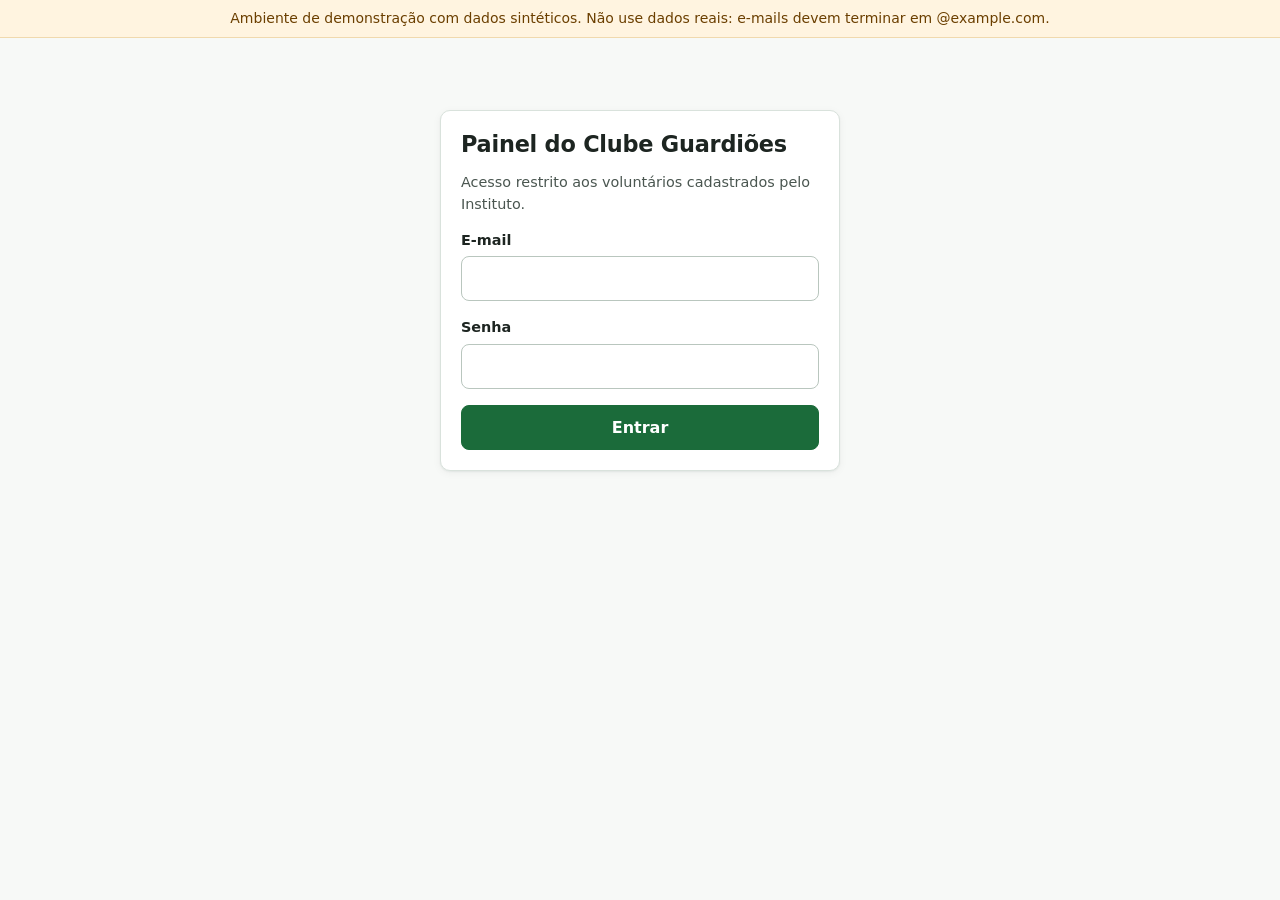
==== web/painel.html @ fb6e2ae9 "MVP funcional do Clube Guardiões do Começo Banco (Supabase), interface (adesão e painel), dados sint" ====
<!doctype html>
<html lang="pt-BR">
<head>
<meta charset="utf-8">
<meta name="viewport" content="width=device-width, initial-scale=1">
<title>Painel do Clube | Instituto Ebenézer</title>
<link rel="icon" href="data:image/svg+xml,%3Csvg xmlns=%22http://www.w3.org/2000/svg%22 viewBox=%220 0 32 32%22%3E%3Ccircle cx=%2216%22 cy=%2216%22 r=%2216%22 fill=%22%231b6b3a%22/%3E%3Cpath d=%22M16 8c-4 4-6 7-6 10a6 6 0 0 0 12 0c0-3-2-6-6-10z%22 fill=%22%23fff%22/%3E%3C/svg%3E">
<link rel="stylesheet" href="css/estilo.css">
</head>
<body>

<!-- ============ LOGIN ============ -->
<section id="tela-login" class="login cartao" hidden>
  <h1>Painel do Clube Guardiões</h1>
  <p style="color:var(--tinta-2);font-size:.9rem">Acesso restrito aos voluntários cadastrados pelo Instituto.</p>
  <form id="form-login">
    <div class="campo"><label for="login-email">E-mail</label><input id="login-email" type="email" autocomplete="username" required></div>
    <div class="campo"><label for="login-senha">Senha</label><input id="login-senha" type="password" autocomplete="current-password" required></div>
    <button class="btn" style="width:100%" type="submit">Entrar</button>
    <div id="login-msg" aria-live="polite"></div>
  </form>
</section>

<!-- ============ PAINEL ============ -->
<div id="tela-painel" hidden>
  <header class="painel-topo">
    <div class="cont">
      <div class="marca">Clube Guardiões do Começo<small>Painel do voluntário</small></div>
      <div class="quem"><span id="quem-email"></span><button class="btn sec peq" id="btn-sair">Sair</button></div>
    </div>
  </header>
  <nav class="abas" aria-label="Seções do painel">
    <div class="cont" role="tablist">
      <button role="tab" data-aba="resumo" aria-selected="true">Resumo</button>
      <button role="tab" data-aba="alerta" aria-selected="false">Alerta de churn <span class="badge" id="badge-alerta" hidden></span></button>
      <button role="tab" data-aba="guardioes" aria-selected="false">Guardiões</button>
      <button role="tab" data-aba="canais" aria-selected="false">Canais</button>
      <button role="tab" data-aba="operacao" aria-selected="false">Operação do mês</button>
    </div>
  </nav>

  <main class="painel">
    <div id="painel-msg" aria-live="polite"></div>

    <!-- RESUMO -->
    <section class="aba" id="aba-resumo" role="tabpanel">
      <div class="cabecalho-aba">
        <div><h2>Resumo</h2><p id="resumo-ref">Último mês fechado</p></div>
        <button class="btn sec peq" id="btn-exportar">Baixar métricas mensais (CSV) para prestação de contas</button>
      </div>
      <div class="kpis" id="kpis"></div>
      <div class="grade-2">
        <div class="grafico" id="graf-base"><h3>Guardiões ativos no fim de cada mês</h3><p class="nota">Linha tracejada: meta de 100 Guardiões</p></div>
        <div class="grafico" id="graf-receita"><h3>Receita recorrente recebida por mês</h3><p class="nota">Linha tracejada: custeio mensal realizado em 2025</p></div>
      </div>
      <h3 style="margin-top:1.25rem;font-size:1rem">Métricas mensais</h3>
      <div class="tabela-wrap"><table id="tab-metricas"></table></div>
    </section>

    <!-- ALERTA -->
    <section class="aba" id="aba-alerta" role="tabpanel" hidden>
      <div class="cabecalho-aba">
        <div><h2>Alerta de churn</h2><p>Guardiões com Pix vencido e não pago. A Asaas já enviou a mensagem de recuperação; os de prioridade alta pedem contato pessoal.</p></div>
      </div>
      <div class="tabela-wrap"><table id="tab-alerta"></table></div>
    </section>

    <!-- GUARDIÕES -->
    <section class="aba" id="aba-guardioes" role="tabpanel" hidden>
      <div class="cabecalho-aba">
        <div><h2>Guardiões</h2><p>Clique em um nome para ver o histórico de cobranças e mensagens.</p></div>
        <button class="btn peq" id="btn-nova-adesao">Registrar adesão</button>
      </div>
      <div class="filtros">
        <div class="campo"><label for="busca">Buscar</label><input id="busca" type="text" placeholder="Nome ou e-mail"></div>
        <div class="campo"><label for="filtro-sit">Situação</label>
          <select id="filtro-sit"><option value="">Todas</option><option value="ativo">Ativo</option><option value="em_risco">Em risco</option><option value="cancelado">Cancelado</option></select></div>
        <div class="campo"><label for="filtro-origem">Canal</label><select id="filtro-origem"><option value="">Todos</option></select></div>
      </div>
      <p id="contagem-guardioes" style="font-size:.85rem;color:var(--tinta-2);margin:.25rem 0 .5rem"></p>
      <div class="tabela-wrap"><table id="tab-guardioes"></table></div>
    </section>

    <!-- CANAIS -->
    <section class="aba" id="aba-canais" role="tabpanel" hidden>
      <div class="cabecalho-aba">
        <div><h2>Resultado por canal de aquisição</h2><p>Mede onde as 56 horas mensais de aquisição dão mais retorno.</p></div>
      </div>
      <div class="tabela-wrap"><table id="tab-canais"></table></div>
    </section>

    <!-- OPERAÇÃO -->
    <section class="aba" id="aba-operacao" role="tabpanel" hidden>
      <div class="cabecalho-aba">
        <div><h2>Operação do mês</h2><p>A rotina mensal do Clube, em três passos.</p></div>
        <div class="campo" style="margin:0;min-width:200px"><label for="competencia">Mês de competência</label><input id="competencia" type="month"></div>
      </div>
      <div class="acoes-mes">
        <div class="acao"><h3>1. Gerar cobranças</h3><p>Cria o Pix do mês para cada Guardião ativo. Em produção, a própria assinatura da Asaas faz isso.</p>
          <button class="btn" id="btn-gerar">Gerar cobranças do mês</button></div>
        <div class="acao" id="acao-simular"><span class="tag">Somente demonstração</span><h3>2. Simular a Asaas</h3>
          <p>Emite os avisos de pagamento e de atraso que a Asaas enviaria, pelo mesmo caminho do webhook real.</p>
          <button class="btn" id="btn-simular">Simular pagamentos do mês</button></div>
        <div class="acao"><h3>3. Enviar notícia de impacto</h3><p>Registra a mensagem mensal de prestação de contas para todos os Guardiões ativos, uma vez por mês.</p>
          <button class="btn" id="btn-impacto">Enviar notícia do mês</button></div>
      </div>
      <div class="kpis" id="kpis-mes"></div>
      <div class="filtros">
        <div class="campo"><label for="filtro-cob">Status da cobrança</label>
          <select id="filtro-cob"><option value="">Todos</option><option value="pendente">Pendente</option><option value="pago">Pago</option>
            <option value="falhou">Falhou</option><option value="recuperado">Recuperado</option><option value="cancelado">Cancelado</option></select></div>
      </div>
      <div class="tabela-wrap"><table id="tab-cobrancas"></table></div>
    </section>
  </main>
</div>

<!-- detalhe do Guardião -->
<dialog id="dlg-guardiao" aria-labelledby="dlg-g-titulo">
  <div class="dlg-cab"><h2 id="dlg-g-titulo" style="font-size:1.1rem;margin:0"></h2><button class="btn sec peq" data-fechar>Fechar</button></div>
  <div class="dlg-corpo" id="dlg-g-corpo"></div>
</dialog>

<!-- adesão pelo voluntário -->
<dialog id="dlg-adesao" aria-labelledby="dlg-a-titulo">
  <div class="dlg-cab"><h2 id="dlg-a-titulo" style="font-size:1.1rem;margin:0">Registrar adesão</h2><button class="btn sec peq" data-fechar>Fechar</button></div>
  <form class="dlg-corpo" id="form-adesao-painel">
    <p style="font-size:.85rem;color:var(--tinta-2);margin-top:0">Para quem aderiu pessoalmente, por exemplo em evento ou pelo QR Code na comunidade.</p>
    <div class="campo"><label for="a-nome">Nome</label><input id="a-nome" type="text" required maxlength="120"></div>
    <div class="campo"><label for="a-email">E-mail</label><input id="a-email" type="email" required></div>
    <div class="campo"><label for="a-tel">WhatsApp</label><input id="a-tel" type="tel" maxlength="30"></div>
    <div class="grade-2">
      <div class="campo"><label for="a-valor">Valor mensal (R$)</label><input id="a-valor" type="number" min="10" max="5000" value="80" required></div>
      <div class="campo"><label for="a-dia">Dia do Pix</label><select id="a-dia"><option>5</option><option selected>10</option><option>15</option><option>20</option><option>25</option></select></div>
    </div>
    <div class="campo"><label for="a-origem">Canal</label><select id="a-origem"></select></div>
    <label class="consent campo"><input type="checkbox" id="a-consent"><span>A pessoa autorizou o uso dos dados para a doação mensal e as notícias do Clube (LGPD).</span></label>
    <button class="btn" type="submit">Registrar</button>
    <div id="a-msg" aria-live="polite"></div>
  </form>
</dialog>

<script src="vendor/supabase-2.117.2.js"></script>
<script src="config.js"></script>
<script src="js/comum.js"></script>
<script src="js/painel.js"></script>
</body>
</html>
---- web/css/estilo.css ----
/* Clube Guardiões do Começo | estilo único das duas telas */
:root {
  --verde-900: #14532d;
  --verde-700: #1b6b3a;
  --verde-600: #237a45;
  --verde-100: #e3f1e7;
  --verde-50:  #f2f8f4;
  --tinta:     #1d2521;
  --tinta-2:   #4a5650;
  --tinta-3:   #6b7670;
  --linha:     #d9e2dc;
  --fundo:     #f7f9f7;
  --cartao:    #ffffff;
  --ok:        #1b6b3a;
  --atencao:   #9a5b00;
  --atencao-bg:#fff4e0;
  --critico:   #b42318;
  --critico-bg:#fdecea;
  --neutro-bg: #eef1ef;
  --raio: 10px;
  --sombra: 0 1px 2px rgba(20, 40, 30, .06), 0 2px 8px rgba(20, 40, 30, .05);
  --fonte: "Inter", system-ui, -apple-system, "Segoe UI", Roboto, sans-serif;
}
* { box-sizing: border-box; }
html, body { margin: 0; }
body { font-family: var(--fonte); color: var(--tinta); background: var(--fundo); line-height: 1.5; font-size: 16px; }
a { color: var(--verde-700); }
button, input, select { font: inherit; }
h1, h2, h3 { line-height: 1.2; margin: 0 0 .5rem; letter-spacing: -.01em; }
.sr-only { position: absolute; width: 1px; height: 1px; overflow: hidden; clip: rect(0 0 0 0); white-space: nowrap; }

.aviso-demo { background: #fff4e0; color: #6b3f00; border-bottom: 1px solid #f0d9ae; text-align: center; font-size: .875rem; padding: .5rem 1rem; }

/* ---------- botões e campos ---------- */
.btn { display: inline-flex; align-items: center; justify-content: center; gap: .4rem; border: 1px solid var(--verde-700);
       background: var(--verde-700); color: #fff; padding: .6rem 1rem; border-radius: 8px; cursor: pointer; font-weight: 600;
       min-height: 44px; text-decoration: none; }
.btn:hover { background: var(--verde-900); }
.btn:disabled { opacity: .55; cursor: not-allowed; }
.btn.sec { background: #fff; color: var(--verde-700); }
.btn.sec:hover { background: var(--verde-50); }
.btn.perigo { background: #fff; color: var(--critico); border-color: #e5b4ae; }
.btn.perigo:hover { background: var(--critico-bg); }
.btn.peq { min-height: 34px; padding: .3rem .7rem; font-size: .875rem; }
:focus-visible { outline: 3px solid #7cc496; outline-offset: 2px; }

label { display: block; font-weight: 600; font-size: .9rem; margin-bottom: .3rem; }
input[type=text], input[type=email], input[type=tel], input[type=password], input[type=number], input[type=month], select {
  width: 100%; padding: .6rem .75rem; border: 1px solid #b9c6be; border-radius: 8px; background: #fff; min-height: 44px; color: var(--tinta); }
.campo { margin-bottom: 1rem; }
.ajuda { font-size: .8rem; color: var(--tinta-3); margin-top: .25rem; }

.msg { border-radius: 8px; padding: .75rem 1rem; margin: 1rem 0; font-size: .95rem; }
.msg.ok { background: var(--verde-100); color: var(--verde-900); }
.msg.erro { background: var(--critico-bg); color: var(--critico); }
.msg.info { background: var(--neutro-bg); color: var(--tinta-2); }

/* ---------- página pública ---------- */
.pub-topo { background: var(--verde-900); color: #fff; }
.pub-topo .cont { max-width: 1040px; margin: 0 auto; padding: 1rem; display: flex; justify-content: space-between; align-items: center; }
.marca { font-weight: 700; letter-spacing: .01em; }
.marca small { display: block; font-weight: 400; opacity: .8; font-size: .8rem; }
.heroi { background: linear-gradient(180deg, var(--verde-900), var(--verde-700)); color: #fff; }
.heroi .cont { max-width: 1040px; margin: 0 auto; padding: 2.5rem 1rem 3rem; display: grid; gap: 2rem; grid-template-columns: 1.1fr .9fr; align-items: start; }
.heroi h1 { font-size: clamp(1.9rem, 4vw, 2.6rem); }
.heroi p.lead { font-size: 1.1rem; opacity: .95; max-width: 34rem; }
.fatos { display: grid; grid-template-columns: repeat(3, 1fr); gap: .75rem; margin-top: 1.5rem; }
.fato { background: rgba(255,255,255,.1); border: 1px solid rgba(255,255,255,.2); border-radius: var(--raio); padding: .75rem; }
.fato strong { display: block; font-size: 1.4rem; }
.fato span { font-size: .8rem; opacity: .9; }

.cartao { background: var(--cartao); border: 1px solid var(--linha); border-radius: var(--raio); box-shadow: var(--sombra); padding: 1.25rem; }
.form-adesao { color: var(--tinta); }
.faixas { display: grid; grid-template-columns: repeat(4, 1fr); gap: .5rem; }
.faixa input { position: absolute; opacity: 0; }
.faixa span { display: block; text-align: center; padding: .6rem .25rem; border: 1px solid #b9c6be; border-radius: 8px; cursor: pointer; font-weight: 700; }
.faixa span small { display: block; font-weight: 400; font-size: .72rem; color: var(--tinta-3); }
.faixa input:checked + span { border-color: var(--verde-700); background: var(--verde-100); color: var(--verde-900); box-shadow: inset 0 0 0 1px var(--verde-700); }
.faixa input:focus-visible + span { outline: 3px solid #7cc496; outline-offset: 2px; }
.consent { display: flex; gap: .6rem; align-items: flex-start; font-weight: 400; font-size: .85rem; color: var(--tinta-2); }
.consent input { margin-top: .25rem; width: 18px; height: 18px; flex: none; }

.secao { max-width: 1040px; margin: 0 auto; padding: 2.5rem 1rem; }
.passos { display: grid; grid-template-columns: repeat(4, 1fr); gap: 1rem; counter-reset: p; }
.passo { background: #fff; border: 1px solid var(--linha); border-radius: var(--raio); padding: 1rem; }
.passo::before { counter-increment: p; content: counter(p); display: inline-grid; place-items: center; width: 28px; height: 28px; border-radius: 50%;
                 background: var(--verde-100); color: var(--verde-900); font-weight: 700; margin-bottom: .5rem; }
.passo h3 { font-size: 1rem; }
.passo p { margin: 0; font-size: .9rem; color: var(--tinta-2); }
.rodape { text-align: center; color: var(--tinta-3); font-size: .8rem; padding: 2rem 1rem; }

/* ---------- painel ---------- */
.painel-topo { background: var(--verde-900); color: #fff; position: sticky; top: 0; z-index: 5; }
.painel-topo .cont { max-width: 1280px; margin: 0 auto; padding: .6rem 1rem; display: flex; align-items: center; gap: 1rem; justify-content: space-between; }
.painel-topo .quem { font-size: .85rem; opacity: .9; display: flex; gap: .75rem; align-items: center; }
.painel-topo .btn.sec { background: transparent; color: #fff; border-color: rgba(255,255,255,.5); }
.abas { background: #fff; border-bottom: 1px solid var(--linha); position: sticky; top: 56px; z-index: 4; }
.abas .cont { max-width: 1280px; margin: 0 auto; padding: 0 1rem; display: flex; gap: .25rem; overflow-x: auto; }
.abas button { border: 0; background: none; padding: .85rem .9rem; cursor: pointer; color: var(--tinta-2); font-weight: 600; border-bottom: 3px solid transparent; white-space: nowrap; }
.abas button[aria-selected=true] { color: var(--verde-900); border-bottom-color: var(--verde-700); }
.abas .badge { background: var(--critico); color: #fff; border-radius: 999px; font-size: .72rem; padding: .05rem .45rem; margin-left: .3rem; }
main.painel { max-width: 1280px; margin: 0 auto; padding: 1.25rem 1rem 3rem; }
.aba[hidden] { display: none; }
.cabecalho-aba { display: flex; justify-content: space-between; align-items: end; gap: 1rem; flex-wrap: wrap; margin-bottom: 1rem; }
.cabecalho-aba p { margin: 0; color: var(--tinta-2); font-size: .9rem; }

.kpis { display: grid; grid-template-columns: repeat(auto-fit, minmax(190px, 1fr)); gap: .75rem; margin-bottom: 1rem; }
.kpi { background: #fff; border: 1px solid var(--linha); border-radius: var(--raio); padding: 1rem; }
.kpi .rot { font-size: .8rem; color: var(--tinta-3); font-weight: 600; text-transform: uppercase; letter-spacing: .03em; }
.kpi .val { font-size: 1.75rem; font-weight: 700; margin: .15rem 0; font-variant-numeric: tabular-nums; }
.kpi .sub { font-size: .82rem; color: var(--tinta-2); }
.barra-meta { height: 8px; background: var(--neutro-bg); border-radius: 999px; overflow: hidden; margin-top: .4rem; }
.barra-meta > div { height: 100%; background: var(--verde-700); border-radius: 999px; }

.grade-2 { display: grid; grid-template-columns: 1fr 1fr; gap: .75rem; }
.grafico { background: #fff; border: 1px solid var(--linha); border-radius: var(--raio); padding: 1rem; position: relative; }
.grafico h3 { font-size: .95rem; }
.grafico .nota { font-size: .8rem; color: var(--tinta-3); margin: 0 0 .5rem; }
.grafico svg { width: 100%; height: auto; display: block; overflow: visible; }
.grafico .barra { fill: var(--verde-700); }
.grafico .barra.ativa { fill: var(--verde-900); }
.grafico .eixo text { fill: var(--tinta-3); font-size: 11px; }
.grafico .grade line { stroke: #e7ece9; }
.grafico .meta line { stroke: var(--tinta-2); stroke-dasharray: 4 4; }
.grafico .meta text { fill: var(--tinta); font-size: 11px; font-weight: 600; paint-order: stroke; stroke: #fff; stroke-width: 4px; stroke-linejoin: round; }
.dica { position: absolute; pointer-events: none; background: var(--tinta); color: #fff; font-size: .8rem; padding: .35rem .55rem; border-radius: 6px;
        white-space: nowrap; transform: translate(-50%, -110%); opacity: 0; transition: opacity .1s; }
.dica.vis { opacity: 1; }

.tabela-wrap { background: #fff; border: 1px solid var(--linha); border-radius: var(--raio); overflow-x: auto; }
table { width: 100%; border-collapse: collapse; font-size: .9rem; }
th, td { text-align: left; padding: .6rem .75rem; border-bottom: 1px solid #edf1ee; vertical-align: middle; }
th { font-size: .75rem; text-transform: uppercase; letter-spacing: .03em; color: var(--tinta-3); background: #fafbfa; position: sticky; top: 0; }
td.num, th.num { text-align: right; font-variant-numeric: tabular-nums; }
tr:hover td { background: #fafcfb; }
.vazio { padding: 2rem; text-align: center; color: var(--tinta-3); }

.selo { display: inline-flex; align-items: center; gap: .3rem; font-size: .78rem; font-weight: 600; border-radius: 999px; padding: .15rem .55rem; white-space: nowrap; }
.selo::before { content: ""; width: 7px; height: 7px; border-radius: 50%; background: currentColor; }
.selo.ativo, .selo.pago { background: var(--verde-100); color: var(--verde-900); }
.selo.recuperado { background: #e0eefb; color: #1e4f7a; }
.selo.em_risco, .selo.falhou, .selo.media { background: var(--atencao-bg); color: var(--atencao); }
.selo.alta { background: var(--critico-bg); color: var(--critico); }
.selo.cancelado, .selo.pendente { background: var(--neutro-bg); color: var(--tinta-2); }

.filtros { display: flex; gap: .5rem; flex-wrap: wrap; align-items: end; margin-bottom: .75rem; }
.filtros .campo { margin: 0; min-width: 180px; }
.acoes-mes { display: grid; grid-template-columns: repeat(3, 1fr); gap: .75rem; margin-bottom: 1rem; }
.acao { background: #fff; border: 1px solid var(--linha); border-radius: var(--raio); padding: 1rem; display: flex; flex-direction: column; gap: .5rem; }
.acao h3 { font-size: 1rem; margin: 0; }
.acao p { margin: 0; font-size: .85rem; color: var(--tinta-2); flex: 1; }
.acao .tag { font-size: .7rem; font-weight: 700; color: var(--atencao); text-transform: uppercase; letter-spacing: .04em; }

dialog { border: 0; border-radius: 12px; padding: 0; width: min(760px, 94vw); box-shadow: 0 20px 60px rgba(0,0,0,.25); }
dialog::backdrop { background: rgba(10, 25, 15, .45); }
dialog .dlg-cab { display: flex; justify-content: space-between; align-items: center; padding: 1rem 1.25rem; border-bottom: 1px solid var(--linha); }
dialog .dlg-corpo { padding: 1rem 1.25rem; max-height: 70vh; overflow: auto; }
.linha-tempo { list-style: none; margin: 0; padding: 0; font-size: .88rem; }
.linha-tempo li { padding: .4rem 0; border-bottom: 1px dashed #e3e9e5; display: flex; gap: .75rem; }
.linha-tempo time { color: var(--tinta-3); min-width: 8.5rem; font-variant-numeric: tabular-nums; }

.login { max-width: 400px; margin: 8vh auto; }
.login h1 { font-size: 1.4rem; }

@media (max-width: 860px) {
  .heroi .cont { grid-template-columns: 1fr; }
  .passos { grid-template-columns: 1fr 1fr; }
  .grade-2, .acoes-mes { grid-template-columns: 1fr; }
}
@media (max-width: 520px) {
  .faixas { grid-template-columns: 1fr 1fr; }
  .fatos { grid-template-columns: 1fr; }
  .passos { grid-template-columns: 1fr; }
  .painel-topo .quem span { display: none; }
}
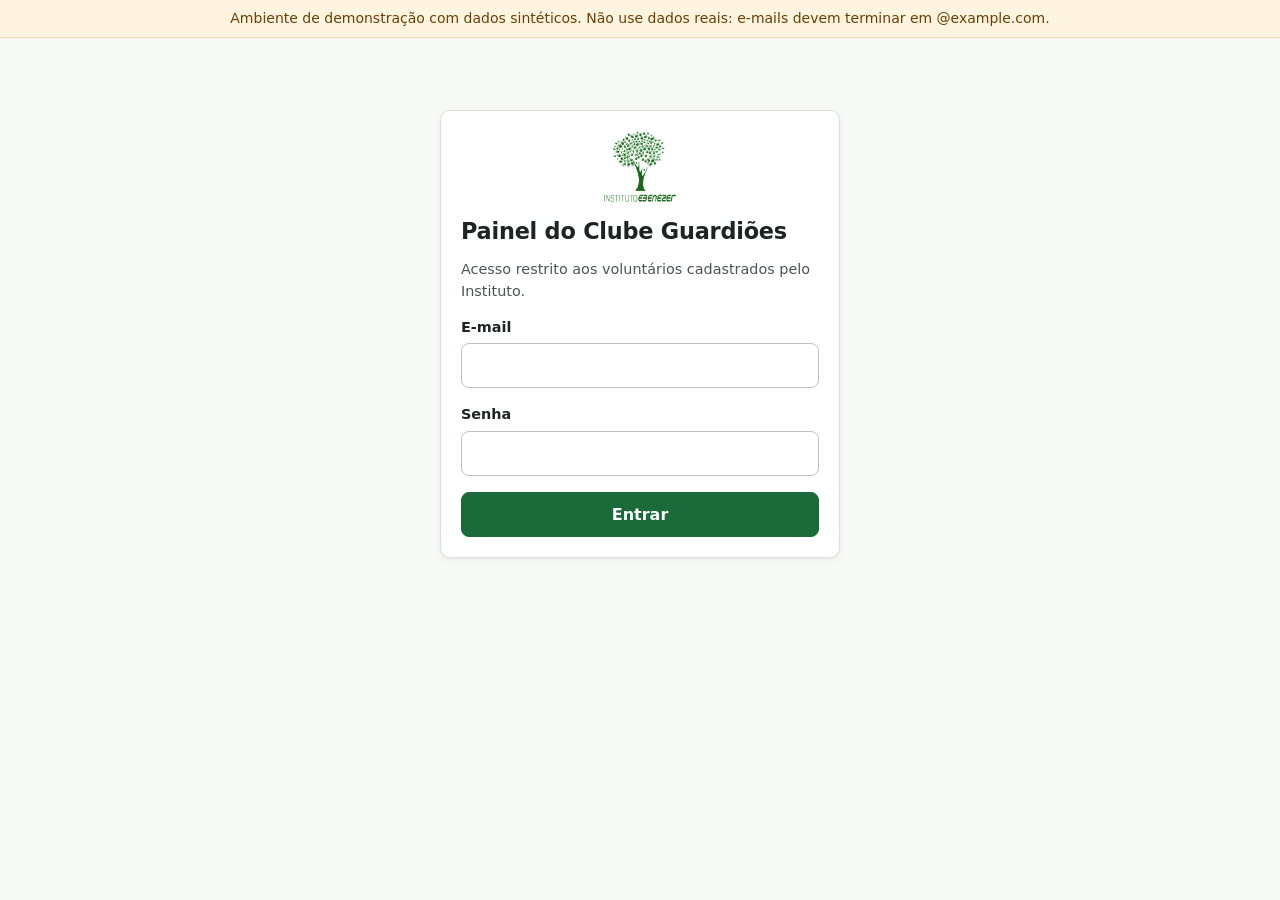
==== commit 952985ba: "Identidade visual do Instituto na página de adesão e no painel - Página de adesão no padrão da entre" ====
--- a/web/painel.html
+++ b/web/painel.html
@@ -4,13 +4,14 @@
 <meta charset="utf-8">
 <meta name="viewport" content="width=device-width, initial-scale=1">
 <title>Painel do Clube | Instituto Ebenézer</title>
-<link rel="icon" href="data:image/svg+xml,%3Csvg xmlns=%22http://www.w3.org/2000/svg%22 viewBox=%220 0 32 32%22%3E%3Ccircle cx=%2216%22 cy=%2216%22 r=%2216%22 fill=%22%231b6b3a%22/%3E%3Cpath d=%22M16 8c-4 4-6 7-6 10a6 6 0 0 0 12 0c0-3-2-6-6-10z%22 fill=%22%23fff%22/%3E%3C/svg%3E">
+<link rel="icon" type="image/png" href="img/favicon.png">
 <link rel="stylesheet" href="css/estilo.css">
 </head>
 <body>
 
 <!-- ============ LOGIN ============ -->
 <section id="tela-login" class="login cartao" hidden>
+  <img src="img/logo-ebenezer.png" alt="Instituto Ebenézer" width="72" height="71" style="display:block;margin:0 auto 1rem">
   <h1>Painel do Clube Guardiões</h1>
   <p style="color:var(--tinta-2);font-size:.9rem">Acesso restrito aos voluntários cadastrados pelo Instituto.</p>
   <form id="form-login">
@@ -25,7 +26,7 @@
 <div id="tela-painel" hidden>
   <header class="painel-topo">
     <div class="cont">
-      <div class="marca">Clube Guardiões do Começo<small>Painel do voluntário</small></div>
+      <div class="marca-logo"><img src="img/logo-ebenezer.png" alt="Instituto Ebenézer" width="40" height="39"><span><strong>Clube Guardiões do Começo</strong><small>Painel do voluntário</small></span></div>
       <div class="quem"><span id="quem-email"></span><button class="btn sec peq" id="btn-sair">Sair</button></div>
     </div>
   </header>
@@ -77,6 +78,11 @@
           <select id="filtro-sit"><option value="">Todas</option><option value="ativo">Ativo</option><option value="em_risco">Em risco</option><option value="cancelado">Cancelado</option></select></div>
         <div class="campo"><label for="filtro-origem">Canal</label><select id="filtro-origem"><option value="">Todos</option></select></div>
       </div>
+      <form class="filtros" id="form-consulta-cpf" style="background:#fff;border:1px solid var(--linha);border-radius:var(--raio);padding:.75rem">
+        <div class="campo"><label for="consulta-cpf">Este CPF já é Guardião?</label><input id="consulta-cpf" type="text" inputmode="numeric" autocomplete="off" placeholder="000.000.000-00" maxlength="14"></div>
+        <button class="btn sec" type="submit">Consultar</button>
+        <div id="resultado-cpf" aria-live="polite" style="align-self:center;font-size:.9rem"></div>
+      </form>
       <p id="contagem-guardioes" style="font-size:.85rem;color:var(--tinta-2);margin:.25rem 0 .5rem"></p>
       <div class="tabela-wrap"><table id="tab-guardioes"></table></div>
     </section>
@@ -128,13 +134,15 @@
     <p style="font-size:.85rem;color:var(--tinta-2);margin-top:0">Para quem aderiu pessoalmente, por exemplo em evento ou pelo QR Code na comunidade.</p>
     <div class="campo"><label for="a-nome">Nome</label><input id="a-nome" type="text" required maxlength="120"></div>
     <div class="campo"><label for="a-email">E-mail</label><input id="a-email" type="email" required></div>
+    <div class="campo"><label for="a-cpf">CPF</label><input id="a-cpf" type="text" inputmode="numeric" autocomplete="off" placeholder="000.000.000-00" maxlength="14" required></div>
     <div class="campo"><label for="a-tel">WhatsApp</label><input id="a-tel" type="tel" maxlength="30"></div>
     <div class="grade-2">
       <div class="campo"><label for="a-valor">Valor mensal (R$)</label><input id="a-valor" type="number" min="10" max="5000" value="80" required></div>
       <div class="campo"><label for="a-dia">Dia do Pix</label><select id="a-dia"><option>5</option><option selected>10</option><option>15</option><option>20</option><option>25</option></select></div>
     </div>
     <div class="campo"><label for="a-origem">Canal</label><select id="a-origem"></select></div>
-    <label class="consent campo"><input type="checkbox" id="a-consent"><span>A pessoa autorizou o uso dos dados para a doação mensal e as notícias do Clube (LGPD).</span></label>
+    <label class="consent campo"><input type="checkbox" id="a-direto"><span><strong>Já doa por Pix direto</strong> na conta do Instituto (base atual). Entra no painel sem trocar a forma de pagar; o convite para migrar à Asaas vem depois.</span></label>
+    <label class="consent campo"><input type="checkbox" id="a-consent"><span>A pessoa autorizou o uso de nome, CPF, e-mail e WhatsApp para a doação mensal e as notícias do Clube (LGPD).</span></label>
     <button class="btn" type="submit">Registrar</button>
     <div id="a-msg" aria-live="polite"></div>
   </form>
--- a/web/css/estilo.css
+++ b/web/css/estilo.css
@@ -141,6 +141,7 @@
 .selo.recuperado { background: #e0eefb; color: #1e4f7a; }
 .selo.em_risco, .selo.falhou, .selo.media { background: var(--atencao-bg); color: var(--atencao); }
 .selo.alta { background: var(--critico-bg); color: var(--critico); }
+.selo.direto { background: #f3ecdf; color: #7a5a1e; }
 .selo.cancelado, .selo.pendente { background: var(--neutro-bg); color: var(--tinta-2); }
 
 .filtros { display: flex; gap: .5rem; flex-wrap: wrap; align-items: end; margin-bottom: .75rem; }
@@ -173,3 +174,88 @@
   .passos { grid-template-columns: 1fr; }
   .painel-topo .quem span { display: none; }
 }
+
+/* =====================================================================
+   Identidade visual do Instituto (entrega da semana 5): verde vivo,
+   títulos fortes em preto, botão em pílula escura, logo da árvore.
+   ===================================================================== */
+:root {
+  --marca:       #20d61f;   /* verde vivo da camiseta e da semana 5 */
+  --marca-claro: #9aed9a;
+  --marca-escuro:#1f6f1f;   /* verde do logo, para texto sobre branco */
+  --preto:       #132313;
+  --fonte-titulo: Verdana, Tahoma, "Segoe UI", sans-serif;
+}
+body.pub { background: #f4f7f3; }
+body.pub .pub-topo { background: #fff; color: var(--preto); box-shadow: 0 2px 10px rgba(0,0,0,.06); border-top: 4px solid var(--preto); }
+body.pub .pub-topo .cont { max-width: 1180px; padding: .6rem 1rem; }
+.marca-logo { display: flex; align-items: center; gap: .7rem; text-decoration: none; color: var(--marca-escuro); }
+.marca-logo img { display: block; width: 48px; height: auto; }
+.marca-logo strong { display: block; font-family: var(--fonte-titulo); font-size: 1.05rem; }
+.marca-logo small { display: block; color: #3c4a3c; font-size: .85rem; }
+.link-topo { color: #3c4a3c; text-decoration: none; font-size: .95rem; }
+.link-topo:hover { color: var(--marca-escuro); text-decoration: underline; }
+
+.vitrine { max-width: 1180px; margin: 0 auto; padding: 1.5rem 1rem 1rem; }
+.vitrine-cartao { background: var(--marca); border-radius: 22px; padding: 2.5rem; display: grid; grid-template-columns: 1.25fr .9fr; gap: 2.5rem; align-items: center; color: var(--preto); }
+.vitrine h1 { font-family: var(--fonte-titulo); font-weight: 800; font-size: clamp(1.6rem, 3.3vw, 2.35rem); line-height: 1.3; letter-spacing: -.01em; margin-bottom: 1rem; }
+.vitrine-texto p { font-size: 1.1rem; line-height: 1.6; max-width: 38rem; }
+.vitrine-foto { margin: 0; }
+.vitrine-foto img { width: 100%; height: 100%; max-height: 420px; object-fit: cover; border-radius: 16px; display: block; box-shadow: 0 10px 30px rgba(0,0,0,.18); }
+.btn-pilula { display: inline-flex; align-items: center; justify-content: center; background: var(--preto); color: #fff; border: 0; border-radius: 999px;
+              padding: .95rem 2rem; font-weight: 700; font-size: 1.05rem; text-decoration: none; cursor: pointer; min-height: 52px; margin: .5rem 0 1rem; }
+.btn-pilula:hover { background: #000; transform: translateY(-1px); }
+.btn-pilula:disabled { opacity: .55; cursor: not-allowed; transform: none; }
+.btn-pilula.largo { width: 100%; margin-bottom: 0; }
+.lema { font-style: italic; font-size: .95rem !important; color: #1d3a1d; margin: .25rem 0 .9rem; }
+.insta { display: inline-flex; align-items: center; gap: .6rem; background: var(--marca-claro); color: var(--preto); border-radius: 999px; padding: .65rem 1.2rem; text-decoration: none; font-weight: 700; }
+.insta:hover { background: #b8f4b8; }
+
+.numeros { max-width: 1180px; margin: 0 auto; padding: .5rem 1rem 1rem; display: grid; grid-template-columns: repeat(3, 1fr); gap: 1rem; }
+.numero { background: #fff; border-radius: 16px; padding: 1.1rem 1.25rem; box-shadow: var(--sombra); border-left: 6px solid var(--marca); }
+.numero strong { display: block; font-family: var(--fonte-titulo); font-size: 1.8rem; color: var(--marca-escuro); }
+.numero span { color: #3c4a3c; font-size: .9rem; }
+
+.adesao { max-width: 1180px; margin: 0 auto; padding: 2rem 1rem 3rem; display: grid; grid-template-columns: 1fr 1fr; gap: 2.5rem; align-items: start; scroll-margin-top: 1rem; }
+.adesao h2 { font-family: var(--fonte-titulo); font-weight: 800; font-size: clamp(1.4rem, 2.6vw, 1.9rem); color: var(--preto); }
+.adesao-intro > p { font-size: 1.05rem; color: #3c4a3c; }
+.passos-lista { list-style: none; padding: 0; margin: 1.5rem 0 0; counter-reset: p; display: grid; gap: .9rem; }
+.passos-lista li { position: relative; padding: .9rem 1rem .9rem 3.6rem; background: #fff; border-radius: 14px; box-shadow: var(--sombra); color: #3c4a3c; font-size: .95rem; }
+.passos-lista li::before { counter-increment: p; content: counter(p); position: absolute; left: 1rem; top: .9rem; width: 30px; height: 30px; border-radius: 50%;
+                           background: var(--marca); color: var(--preto); font-weight: 800; display: grid; place-items: center; }
+.passos-lista strong { display: block; color: var(--preto); }
+body.pub .form-adesao { border-radius: 18px; border: 0; box-shadow: 0 8px 30px rgba(19,35,19,.10); padding: 1.6rem; border-top: 6px solid var(--marca); }
+.form-titulo { font-family: var(--fonte-titulo); font-size: 1.25rem; margin-bottom: 1rem; }
+body.pub .faixa input:checked + span { border-color: var(--preto); background: var(--marca); color: var(--preto); box-shadow: none; }
+body.pub .faixa input:checked + span small { color: var(--preto); }
+
+.rodape-pub { background: var(--preto); color: #d7e6d7; font-size: .82rem; padding: 1.75rem 1rem; display: flex; gap: 1rem; align-items: center; justify-content: center; text-align: left; }
+.rodape-pub img { background: #fff; border-radius: 10px; padding: 4px; }
+
+@media (max-width: 860px) {
+  .vitrine-cartao { grid-template-columns: 1fr; padding: 1.5rem; gap: 1.25rem; }
+  .vitrine-foto { order: -1; }
+  .vitrine-foto img { max-height: 260px; }
+  .numeros { grid-template-columns: 1fr; }
+  .adesao { grid-template-columns: 1fr; gap: 1.5rem; }
+  .rodape-pub { flex-direction: column; text-align: center; }
+}
+@media (max-width: 480px) {
+  .marca-logo small { font-size: .78rem; }
+  .link-topo { font-size: .85rem; }
+  .vitrine-texto p { font-size: 1rem; }
+}
+
+/* Painel: mesma identidade no topo */
+.painel-topo { background: #fff; color: var(--preto); border-top: 4px solid var(--marca); box-shadow: 0 2px 10px rgba(0,0,0,.06); }
+.painel-topo .btn.sec { background: #fff; color: var(--preto); border-color: #c4d2c4; }
+.painel-topo .marca-logo small { color: #3c4a3c; }
+.insta svg { flex: none; }
+.link-topo { white-space: nowrap; }
+@media (max-width: 480px) {
+  .marca-logo img { width: 40px; }
+  .numeros { grid-template-columns: repeat(3, 1fr); gap: .5rem; }
+  .numero { padding: .7rem .6rem; border-left-width: 4px; }
+  .numero strong { font-size: 1.15rem; }
+  .numero span { font-size: .75rem; line-height: 1.3; display: block; }
+}
